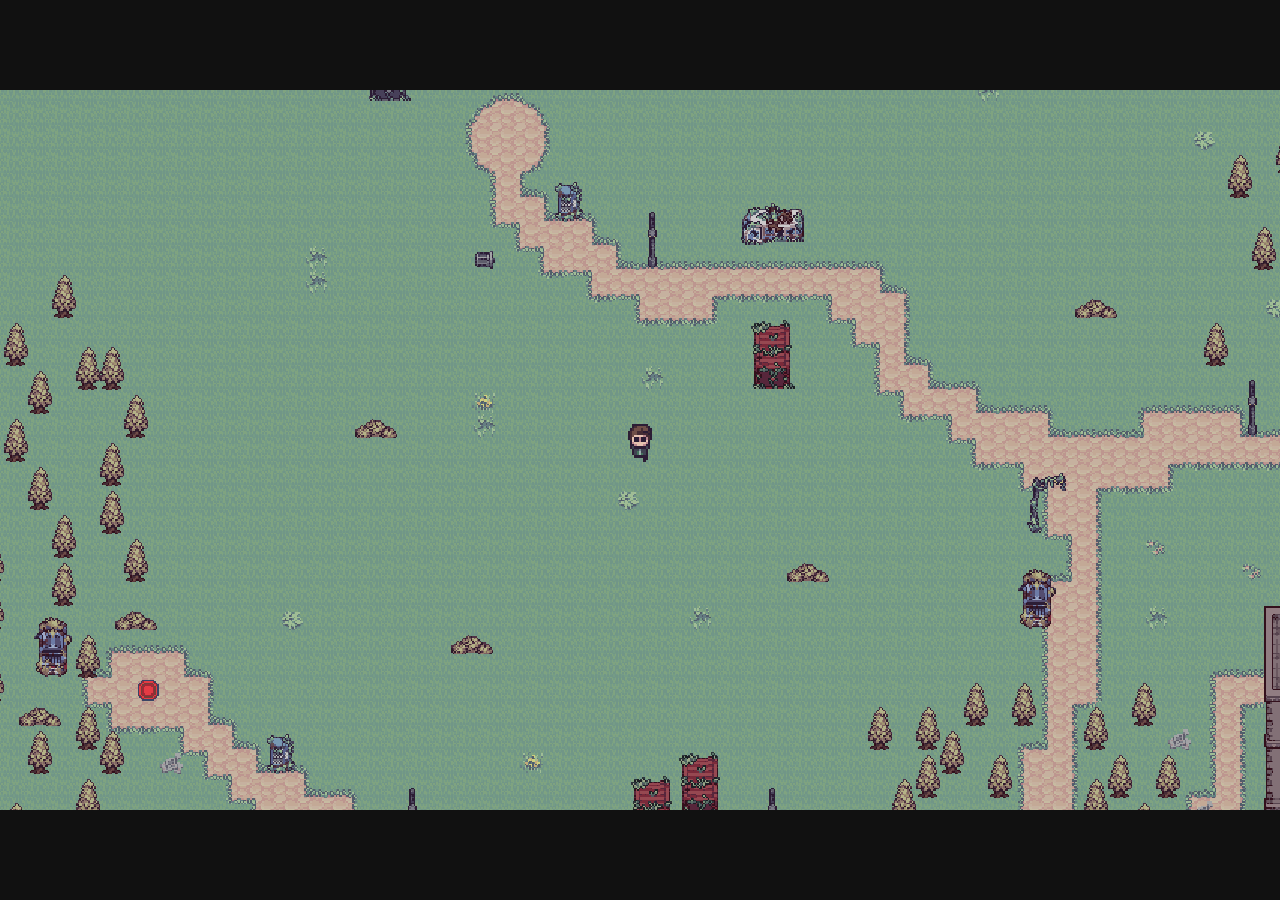
==== Frontend/overworld.html @ ef69e280 "overworld + assets" ====
<!DOCTYPE html>
<html lang="de">
<head>
    <meta charset="UTF-8">
    <title>LF10 Game</title>

    <style>
        html,
        body {
            margin: 0;
            padding: 0;
            width: 100%;
            height: 100%;
            overflow: hidden;
            background: #111;
        }

        #gameCanvas {
            position: fixed;
            left: 50%;
            top: 50%;
            transform: translate(-50%, -50%);

            width: min(100vw, 177.78vh);
            height: min(100vh, 56.25vw);

            display: block;
        }
    </style>
</head>

<body>

<canvas
    id="gameCanvas"
    width="1280"
    height="720">
</canvas>

<script src="js/overworld.js"></script>

</body>
</html>
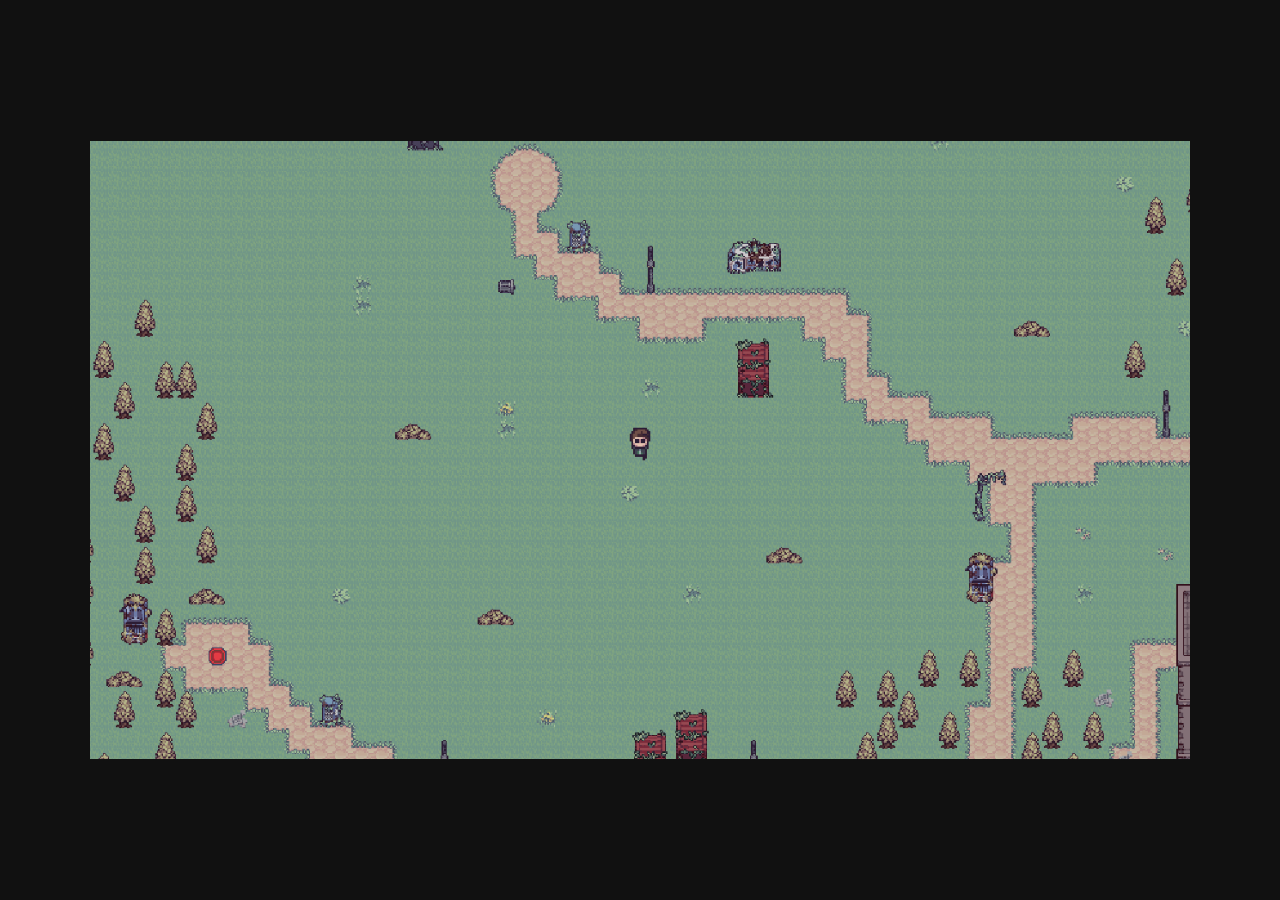
==== commit 81dfd802: "changed aspect ratio of the overworld to be similar to the level" ====
--- a/Frontend/overworld.html
+++ b/Frontend/overworld.html
@@ -13,18 +13,19 @@
             height: 100%;
             overflow: hidden;
             background: #111;
+
+            display: flex;
+            align-items: center;
+            justify-content: center;
         }
 
         #gameCanvas {
-            position: fixed;
-            left: 50%;
-            top: 50%;
-            transform: translate(-50%, -50%);
+            display: block;
 
-            width: min(100vw, 177.78vh);
-            height: min(100vh, 56.25vw);
+            width: min(1100px, 100vw);
+            height: auto;
 
-            display: block;
+            aspect-ratio: 16 / 9;
         }
     </style>
 </head>
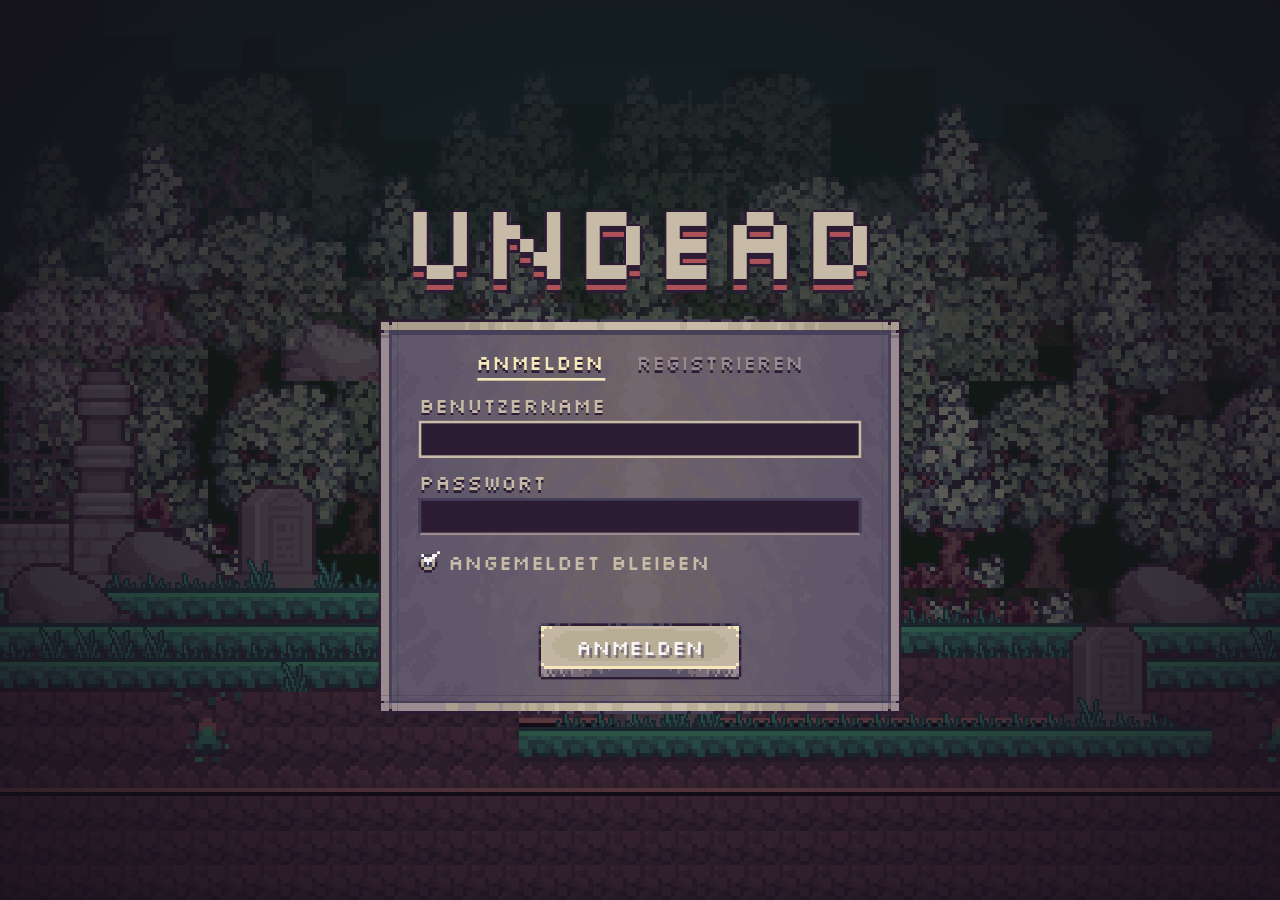
==== commit 1a410dbd: "Added Login bevor Overworld opens, added Save function in Overworld menu, added some minor details f" ====
--- a/Frontend/overworld.html
+++ b/Frontend/overworld.html
@@ -3,6 +3,10 @@
 <head>
     <meta charset="UTF-8">
     <title>LF10 Game</title>
+
+    <!-- UI (Login/Menue) -->
+    <link rel="stylesheet" href="https://fonts.googleapis.com/css2?family=Silkscreen&display=swap">
+    <link rel="stylesheet" href="ui.css">
 
     <style>
         html,
@@ -40,5 +44,9 @@
 
 <script src="js/overworld.js"></script>
 
+<!-- UI: Esc-Menue mit Speichern + Abmelden (nach overworld.js!) -->
+<script src="js/ui-core.js"></script>
+<script src="js/overworld-menu.js"></script>
+
 </body>
 </html>
--- a/Frontend/ui.css
+++ b/Frontend/ui.css
@@ -0,0 +1,123 @@
+/* =====================================================================
+   ui.css – Pixel-UI fuer Login-Seite und Overworld-Menue
+   Farben aus den UI-Sprites abgeleitet. Alle Klassen beginnen mit "ui-"
+   bzw. stehen in .ui-layer, damit nichts mit der Overworld kollidiert.
+   ===================================================================== */
+:root {
+  --ui-ink: #2c1d35;
+  --ui-slate: #47405a;
+  --ui-stone: #998b8f;
+  --ui-bone: #c7bba7;
+  --ui-cream: #f5e9bb;
+  --ui-blood: #ad5258;
+  --ui-white: #f7f5f6;
+  --ui-error: #e0868b;
+  --ui-font: "Silkscreen", "Courier New", monospace;
+}
+
+/* UI-Ebene: 480x270 UI-Pixel, per JS auf das Fenster skaliert */
+.ui-layer {
+  position: fixed; left: 50%; top: 50%; width: 480px; height: 270px;
+  transform-origin: 50% 50%; z-index: 1000;
+  font-family: var(--ui-font); font-size: 8px; line-height: 10px; color: var(--ui-bone);
+  -webkit-font-smoothing: none;
+}
+.ui-layer *, .ui-layer *::before, .ui-layer *::after { box-sizing: border-box; }
+.ui-layer [hidden] { display: none !important; }
+.ui-layer .ui-btn, .ui-layer .ui-icon-btn, .ui-layer .ui-panel, .ui-layer .ui-check-box { image-rendering: pixelated; }
+
+.ui-screen {
+  position: absolute; inset: 0;
+  display: flex; flex-direction: column; align-items: center; justify-content: center; gap: 6px;
+  cursor: var(--menu-cursor, default);
+}
+
+.ui-title {
+  margin: 0 0 4px; font-size: 40px; line-height: 40px; font-weight: 400; color: var(--ui-bone);
+  text-shadow:
+    -1px 0 0 var(--ui-ink), 1px 0 0 var(--ui-ink), 0 -1px 0 var(--ui-ink),
+    0 2px 0 var(--ui-ink), 0 4px 0 var(--ui-blood), 0 5px 0 var(--ui-ink);
+}
+.ui-layer h2 {
+  margin: 0 0 2px; font-size: 16px; line-height: 16px; font-weight: 400;
+  color: var(--ui-cream); text-shadow: 0 1px 0 var(--ui-ink); text-align: center;
+}
+.ui-text { margin: 0; text-align: center; color: var(--ui-bone); text-shadow: 0 1px 0 var(--ui-ink); max-width: 150px; }
+
+/* Panel = Inventory_1.png als 9-Slice */
+.ui-panel {
+  border: 7px solid transparent;
+  border-image: var(--img-panel) 7 fill / 7px stretch;
+  padding: 4px 8px 6px;
+}
+.ui-stack { display: flex; flex-direction: column; align-items: center; gap: 4px; }
+.ui-menu-panel { min-width: 120px; padding: 6px 14px 8px; }
+
+/* Tabs + Formular */
+.ui-tabs { display: flex; justify-content: center; gap: 12px; margin-bottom: 4px; }
+.ui-tab {
+  font: inherit; background: none; border: 0; padding: 0 0 1px; cursor: inherit;
+  color: var(--ui-stone); text-shadow: 0 1px 0 var(--ui-ink); border-bottom: 1px solid transparent;
+}
+.ui-tab[aria-selected="true"] { color: var(--ui-cream); border-bottom-color: var(--ui-cream); }
+.ui-tab:hover { color: var(--ui-bone); }
+.ui-form { display: flex; flex-direction: column; gap: 4px; }
+.ui-field { display: flex; flex-direction: column; gap: 1px; }
+.ui-field > span { text-shadow: 0 1px 0 var(--ui-ink); }
+.ui-field input {
+  font: inherit; color: var(--ui-cream); caret-color: var(--ui-cream);
+  height: 14px; width: 100%; padding: 0 3px; margin: 0;
+  background: var(--ui-ink); border: 1px solid var(--ui-slate); border-bottom-color: var(--ui-stone);
+  border-radius: 0; outline: none; cursor: text;
+}
+.ui-field input:focus { border-color: var(--ui-bone); }
+
+.ui-check { display: flex; align-items: center; gap: 4px; cursor: inherit; align-self: flex-start; margin-top: 1px; }
+.ui-check input { position: absolute; opacity: 0; width: 1px; height: 1px; pointer-events: none; }
+.ui-check-box { position: relative; width: 7px; height: 7px; flex: none; background: var(--img-check-body) no-repeat 0 0 / 7px 7px; }
+.ui-check input:checked + .ui-check-box::after {
+  content: ""; position: absolute; left: 1px; top: -1px; width: 7px; height: 5px;
+  background: var(--img-check-anim) no-repeat 0 0 / 35px 5px;
+  animation: ui-tick 0.25s steps(4, jump-none) forwards;
+}
+@keyframes ui-tick { from { background-position: 0 0; } to { background-position: -28px 0; } }
+.ui-check input:focus-visible + .ui-check-box { outline: 1px solid var(--ui-cream); outline-offset: 1px; }
+
+.ui-status { margin: 0; min-height: 10px; text-align: center; color: var(--ui-bone); text-shadow: 0 1px 0 var(--ui-ink); max-width: 170px; }
+.ui-status[data-kind="error"] { color: var(--ui-error); }
+.ui-status[data-kind="ok"] { color: #a8d8a0; }
+
+/* Sprite-Buttons (76x21, gedrueckt 76x19 unten ausgerichtet) */
+.ui-btn {
+  --up: var(--img-blank-up); --down: var(--img-blank-down);
+  width: 76px; height: 21px; flex: none; border: 0; margin: 0; padding: 0 0 4px; cursor: inherit;
+  background: var(--up) no-repeat 0 0 / 76px 21px;
+  display: flex; align-items: center; justify-content: center;
+  font: inherit; color: var(--ui-white); text-shadow: 1px 1px 0 #7a6c76;
+}
+.ui-btn-play { --up: var(--img-play-up); --down: var(--img-play-down); }
+.ui-btn-save { --up: var(--img-save-up); --down: var(--img-save-down); }
+.ui-btn-quit { --up: var(--img-quit-up); --down: var(--img-quit-down); }
+.ui-btn:hover { filter: brightness(1.08); }
+.ui-btn:active, .ui-btn:disabled { background: var(--down) no-repeat 0 2px / 76px 19px; padding: 2px 0; }
+.ui-btn:disabled { filter: saturate(0.6); }
+
+.ui-yes-no { display: flex; gap: 10px; margin-top: 2px; }
+.ui-icon-btn {
+  --up: var(--img-yes-up); --down: var(--img-yes-down);
+  width: 20px; height: 18px; border: 0; padding: 0; cursor: inherit;
+  background: var(--up) no-repeat 0 0 / 20px 18px;
+}
+.ui-btn-no { --up: var(--img-no-up); --down: var(--img-no-down); width: 18px; }
+.ui-icon-btn:active { background: var(--down) no-repeat 0 2px / 100% 16px; }
+.ui-icon-btn:hover { filter: brightness(1.1); }
+
+.ui-layer button:focus-visible { outline: 1px solid var(--ui-cream); outline-offset: 1px; }
+
+@media (prefers-reduced-motion: reduce) {
+  .ui-check input:checked + .ui-check-box::after { animation: none; background-position: -28px 0; }
+}
+
+/* abgedunkelter Hintergrund hinter dem Overworld-Menue */
+.ui-dim { position: fixed; inset: 0; z-index: 999; background: rgba(23, 16, 28, 0.62); }
+.ui-dim[hidden], .ui-layer[hidden] { display: none; }
